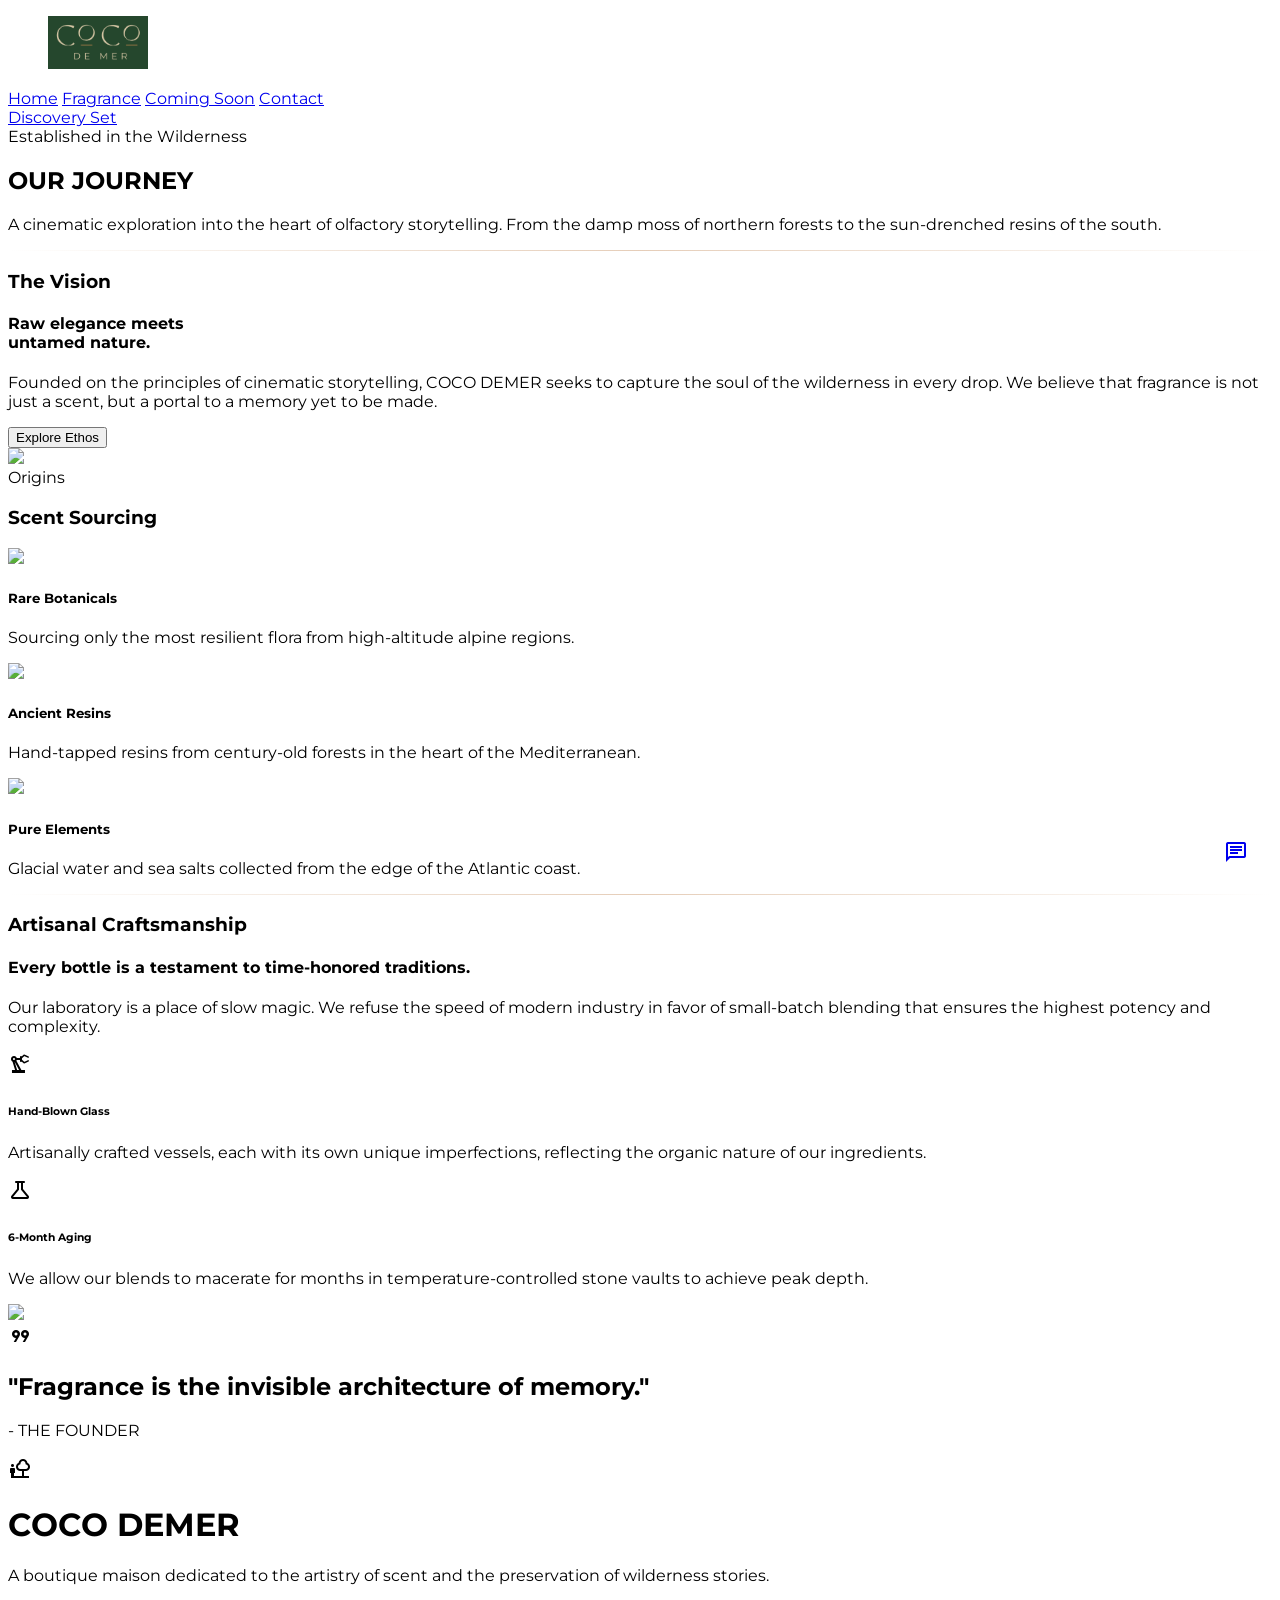
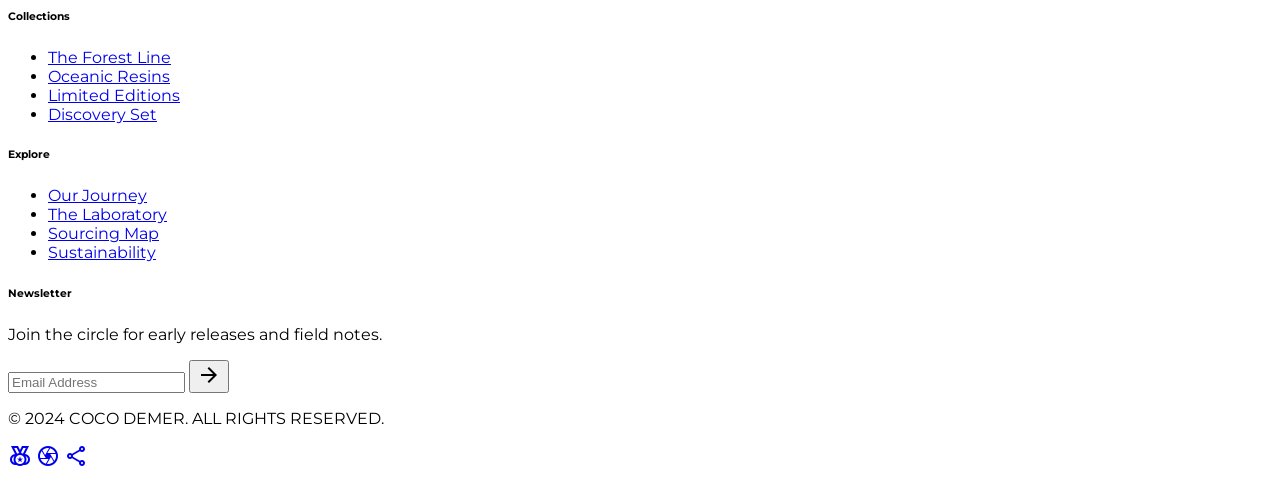
==== about.html @ be8e354a "new" ====
<!DOCTYPE html>

<html class="dark" lang="en"><head>
<meta charset="utf-8"/>
<meta content="width=device-width, initial-scale=1.0" name="viewport"/>
<title>COCO DEMER | Our Journey</title>
<script src="https://cdn.tailwindcss.com?plugins=forms,container-queries"></script>
<link href="https://fonts.googleapis.com/css2?family=Material+Symbols+Outlined:wght@100..700,0..1&amp;display=swap" rel="stylesheet"/>
<link href="https://fonts.googleapis.com/css2?family=Material+Symbols+Outlined:wght,FILL@100..700,0..1&amp;display=swap" rel="stylesheet"/>
<script id="tailwind-config">
        tailwind.config = {
            darkMode: "class",
            theme: {
                extend: {
                    colors: {
                        "primary": "#bf834f", // Gold-Bronze
                        "forest": "#1a241e", // Deep Forest Green
                        "beige": "#f5f2ed", // Soft Beige
                        "background-light": "#f8f7f6",
                        "background-dark": "#121412", // Very dark green-tinted black
                    },
                    fontFamily: {
                        "display": ["Montserrat", "sans-serif"],
                        "serif-accent": ["Tan Twinkle", "serif"]
                    },
                    borderRadius: {"DEFAULT": "0.25rem", "lg": "0.5rem", "xl": "0.75rem", "full": "9999px"},
                },
            },
        }
    </script>
<style>
    @font-face {
        font-family: 'Tan Twinkle';
        src: url('./font/TANTWINKLE.ttf') format('truetype');
    }
    @font-face {
        font-family: 'Montserrat';
        src: url('./font/Montserrat-Light.ttf') format('truetype');
        font-weight: 300;
    }
    @font-face {
        font-family: 'Montserrat';
        src: url('./font/Montserrat-Regular.ttf') format('truetype');
        font-weight: 400;
    }
    @font-face {
        font-family: 'Montserrat';
        src: url('./font/Montserrat-Medium.ttf') format('truetype');
        font-weight: 500;
    }
    @font-face {
        font-family: 'Montserrat';
        src: url('./font/Montserrat-SemiBold.ttf') format('truetype');
        font-weight: 600;
    }
    @font-face {
        font-family: 'Montserrat';
        src: url('./font/Montserrat-Bold.ttf') format('truetype');
        font-weight: 700;
    }
    .thin-gold-divider {
        height: 1px;
        background: linear-gradient(90deg, transparent, #bf834f, transparent);
        width: 100%;
        opacity: 0.4;
    }
    .hero-gradient {
        background: linear-gradient(180deg, rgba(26, 36, 30, 0.4) 0%, rgba(18, 20, 18, 1) 100%);
    }
    .whatsapp-float {
        position: fixed;
        bottom: 2rem;
        right: 2rem;
        z-index: 50;
    }
    body {
        font-family: 'Montserrat', sans-serif;
    }
    .mobile-menu {
        display: none;
        position: fixed;
        top: 70px;
        left: 0;
        width: 100%;
        background: #25472d;
        border-bottom: 1px solid rgba(191, 131, 79, 0.2);
        z-index: 40;
    }
    .mobile-menu.active {
        display: flex;
        flex-direction: column;
    }
    .mobile-menu a {
        padding: 16px 24px;
        color: rgba(255, 255, 255, 0.8);
        text-decoration: none;
        font-size: 14px;
        font-weight: 500;
        letter-spacing: 0.1em;
        text-transform: uppercase;
        border-bottom: 1px solid rgba(191, 131, 79, 0.1);
        transition: all 0.3s;
    }
    .mobile-menu a:hover {
        color: #bf834f;
        background: rgba(191, 131, 79, 0.1);
    }
    #hamburger {
        display: none;
    }
    @media (max-width: 768px) {
        #hamburger {
            display: flex;
        }
    }
</style>
</head>
<body class="bg-background-light dark:bg-background-dark font-display text-slate-900 dark:text-slate-100 overflow-x-hidden">
<!-- WhatsApp Floating Action Button -->
<a class="whatsapp-float bg-[#25D366] text-white p-4 rounded-full shadow-2xl flex items-center justify-center hover:scale-105 transition-transform" href="https://wa.me/8281180202?text=Hello%20there%2C%20I%20have%20a%20question" target="_blank">
<span class="material-symbols-outlined">chat</span>
</a>
<div class="relative flex min-h-screen w-full flex-col overflow-x-hidden">
<!-- Sticky Navigation -->
<nav class="fixed top-0 w-full z-50 bg-deep-forest border-b border-primary/20 px-6 md:px-20 py-4 flex items-center justify-between">
<div class="flex items-center gap-3">
<figure>
    <img width="100px" src="./img/O.png" alt="">
</figure>
</div>
<div class="hidden md:flex items-center gap-10">
<a class="text-white/80 hover:text-primary text-sm font-medium tracking-widest uppercase transition-colors" href="index.html">Home</a>
<a class="text-white/80 hover:text-primary text-sm font-medium tracking-widest uppercase transition-colors" href="product.html">Fragrance</a>
<a class="text-white/80 hover:text-primary text-sm font-medium tracking-widest uppercase transition-colors" href="soon.html">Coming&nbsp;Soon</a>
<a class="text-white/80 hover:text-primary text-sm font-medium tracking-widest uppercase transition-colors" href="contact.html">Contact</a>
</div>
<button id="hamburger" class="md:hidden text-white text-2xl p-2">
<span class="material-symbols-outlined">menu</span>
</button>
<a href="product.html" class="hidden md:inline-block bg-primary hover:bg-primary/90 text-white px-6 py-2 rounded-full text-xs font-bold tracking-widest uppercase transition-all">
            Discovery Set
        </a>
</nav>
<!-- Mobile Menu -->
<div id="mobile-menu" class="mobile-menu">
<a href="index.html">Home</a>
<a href="product.html">Fragrance</a>
<a href="soon.html">Coming Soon</a>
<a href="contact.html">Contact</a>
</div>
<script>
const hamburger = document.getElementById('hamburger');
const mobileMenu = document.getElementById('mobile-menu');
hamburger.addEventListener('click', function() {
    mobileMenu.classList.toggle('active');
});
document.querySelectorAll('#mobile-menu a').forEach(link => {
    link.addEventListener('click', function() {
        mobileMenu.classList.remove('active');
    });
});
</script>
<main class="flex-1 mt-16">
<!-- Hero Section -->
<section class="relative h-[90vh] flex flex-col justify-end px-6 lg:px-40 pb-20">
<div class="absolute inset-0 z-0">
<div class="absolute inset-0 hero-gradient z-10"></div>
<div class="w-full h-full bg-center bg-cover" data-alt="Enchanted deep misty green forest canopy" style="background-image: url('https://lh3.googleusercontent.com/aida-public/[base64]');"></div>
</div>
<div class="relative z-20 max-w-4xl">
<span class="text-primary uppercase tracking-[0.4em] text-sm mb-4 block">Established in the Wilderness</span>
<h2 class="text-6xl md:text-8xl font-extralight leading-tight mb-8 tan-twinkle-style">OUR <span class="text-primary italic">JOURNEY</span></h2>
<p class="text-lg md:text-xl text-slate-300 font-light max-w-2xl leading-relaxed">
                        A cinematic exploration into the heart of olfactory storytelling. From the damp moss of northern forests to the sun-drenched resins of the south.
                    </p>
</div>
</section>
<!-- The Vision Section (Beige Background) -->
<section class="bg-beige dark:bg-background-dark py-32 px-6 lg:px-40">
<div class="thin-gold-divider mb-20"></div>
<div class="grid grid-cols-1 lg:grid-cols-2 gap-20 items-center">
<div>
<h3 class="text-primary uppercase tracking-widest text-sm mb-6">The Vision</h3>
<h4 class="text-4xl md:text-5xl text-forest dark:text-slate-100 font-light leading-tight mb-8 tan-twinkle-style">
                            Raw elegance meets <br/><span class="font-bold">untamed nature.</span>
</h4>
<p class="text-forest/80 dark:text-slate-400 text-lg leading-relaxed mb-8">
                            Founded on the principles of cinematic storytelling, COCO DEMER seeks to capture the soul of the wilderness in every drop. We believe that fragrance is not just a scent, but a portal to a memory yet to be made.
                        </p>
<div class="flex gap-4">
<button class="px-8 py-3 bg-forest text-beige dark:bg-primary dark:text-background-dark font-bold uppercase tracking-widest text-xs rounded-full">Explore Ethos</button>
</div>
</div>
<div class="relative aspect-[4/5] overflow-hidden rounded-xl border border-primary/20 shadow-2xl">
<img class="w-full h-full object-cover" data-alt="Artistic perfume bottle in natural light shadow" src="https://lh3.googleusercontent.com/aida-public/[base64]"/>
</div>
</div>
</section>
<!-- Scent Sourcing Section (Forest Green) -->
<section class="bg-forest py-32 px-6 lg:px-40 text-slate-100">
<div class="flex flex-col items-center text-center mb-24">
<span class="text-primary uppercase tracking-[0.5em] text-xs mb-6">Origins</span>
<h3 class="text-4xl md:text-6xl font-extralight italic">Scent Sourcing</h3>
</div>
<div class="grid grid-cols-1 md:grid-cols-3 gap-12">
<div class="group">
<div class="aspect-square overflow-hidden rounded-lg mb-6 bg-background-dark border border-primary/20">
<img class="w-full h-full object-cover grayscale hover:grayscale-0 transition-all duration-700" data-alt="Raw botanical ingredients and dried herbs" src="https://lh3.googleusercontent.com/aida-public/[base64]"/>
</div>
<h5 class="text-primary uppercase tracking-widest text-sm mb-3">Rare Botanicals</h5>
<p class="text-slate-400 text-sm leading-relaxed">Sourcing only the most resilient flora from high-altitude alpine regions.</p>
</div>
<div class="group">
<div class="aspect-square overflow-hidden rounded-lg mb-6 bg-background-dark border border-primary/20">
<img class="w-full h-full object-cover grayscale hover:grayscale-0 transition-all duration-700" data-alt="Ancient tree resins and amber textures" src="https://lh3.googleusercontent.com/aida-public/[base64]"/>
</div>
<h5 class="text-primary uppercase tracking-widest text-sm mb-3">Ancient Resins</h5>
<p class="text-slate-400 text-sm leading-relaxed">Hand-tapped resins from century-old forests in the heart of the Mediterranean.</p>
</div>
<div class="group">
<div class="aspect-square overflow-hidden rounded-lg mb-6 bg-background-dark border border-primary/20">
<img class="w-full h-full object-cover grayscale hover:grayscale-0 transition-all duration-700" data-alt="Cold mountain water and mossy stone" src="https://lh3.googleusercontent.com/aida-public/[base64]"/>
</div>
<h5 class="text-primary uppercase tracking-widest text-sm mb-3">Pure Elements</h5>
<p class="text-slate-400 text-sm leading-relaxed">Glacial water and sea salts collected from the edge of the Atlantic coast.</p>
</div>
</div>
</section>
<!-- Artisanal Craftsmanship Section -->
<section class="py-32 px-6 lg:px-40 bg-background-light dark:bg-background-dark">
<div class="thin-gold-divider mb-20"></div>
<div class="grid grid-cols-1 lg:grid-cols-12 gap-16 items-start">
<div class="lg:col-span-4 sticky top-32">
<h3 class="text-primary uppercase tracking-widest text-sm mb-6">Artisanal Craftsmanship</h3>
<h4 class="text-4xl font-light mb-8">Every bottle is a testament to <span class="italic">time-honored traditions</span>.</h4>
<p class="text-slate-500 dark:text-slate-400 leading-relaxed mb-6">
                            Our laboratory is a place of slow magic. We refuse the speed of modern industry in favor of small-batch blending that ensures the highest potency and complexity.
                        </p>
</div>
<div class="lg:col-span-8 flex flex-col gap-24">
<div class="grid grid-cols-1 md:grid-cols-2 gap-8">
<div class="flex flex-col gap-6">
<div class="bg-primary/5 rounded-xl p-8 border border-primary/10">
<span class="material-symbols-outlined text-primary text-4xl mb-4">precision_manufacturing</span>
<h6 class="text-xl font-bold mb-3">Hand-Blown Glass</h6>
<p class="text-slate-500 dark:text-slate-400 text-sm leading-relaxed">Artisanally crafted vessels, each with its own unique imperfections, reflecting the organic nature of our ingredients.</p>
</div>
<div class="bg-primary/5 rounded-xl p-8 border border-primary/10">
<span class="material-symbols-outlined text-primary text-4xl mb-4">science</span>
<h6 class="text-xl font-bold mb-3">6-Month Aging</h6>
<p class="text-slate-500 dark:text-slate-400 text-sm leading-relaxed">We allow our blends to macerate for months in temperature-controlled stone vaults to achieve peak depth.</p>
</div>
</div>
<div class="relative overflow-hidden rounded-xl h-full min-h-[400px]">
<img class="w-full h-full object-cover" data-alt="Close up of artisanal gold leaf application" src="https://lh3.googleusercontent.com/aida-public/[base64]"/>
</div>
</div>
</div>
</div>
</section>
<!-- Final Quote / Outro -->
<section class="py-40 flex flex-col items-center justify-center text-center px-6 bg-beige dark:bg-forest">
<div class="max-w-3xl">
<span class="material-symbols-outlined text-primary text-6xl mb-10">format_quote</span>
<h2 class="text-4xl md:text-6xl font-extralight text-forest dark:text-slate-100 leading-tight italic">
                        "Fragrance is the invisible architecture of memory."
                    </h2>
<p class="mt-8 text-primary font-bold uppercase tracking-[0.3em]">- THE FOUNDER</p>
</div>
</section>
</main>
<!-- Footer -->
<footer class="bg-background-dark border-t border-primary/10 py-20 px-6 lg:px-40">
<div class="grid grid-cols-1 md:grid-cols-4 gap-12">
<div class="md:col-span-1">
<div class="flex items-center gap-3 mb-8">
<div class="text-primary">
<span class="material-symbols-outlined text-2xl">nature_people</span>
</div>
<h1 class="text-lg font-extrabold tracking-[0.2em] text-slate-100 uppercase">COCO DEMER</h1>
</div>
<p class="text-slate-500 text-sm leading-relaxed">
                        A boutique maison dedicated to the artistry of scent and the preservation of wilderness stories.
                    </p>
</div>
<div>
<h6 class="text-primary uppercase tracking-widest text-xs font-bold mb-6">Collections</h6>
<ul class="flex flex-col gap-4 text-slate-400 text-sm">
<li><a class="hover:text-primary transition-colors" href="#">The Forest Line</a></li>
<li><a class="hover:text-primary transition-colors" href="#">Oceanic Resins</a></li>
<li><a class="hover:text-primary transition-colors" href="#">Limited Editions</a></li>
<li><a class="hover:text-primary transition-colors" href="#">Discovery Set</a></li>
</ul>
</div>
<div>
<h6 class="text-primary uppercase tracking-widest text-xs font-bold mb-6">Explore</h6>
<ul class="flex flex-col gap-4 text-slate-400 text-sm">
<li><a class="hover:text-primary transition-colors" href="#">Our Journey</a></li>
<li><a class="hover:text-primary transition-colors" href="#">The Laboratory</a></li>
<li><a class="hover:text-primary transition-colors" href="#">Sourcing Map</a></li>
<li><a class="hover:text-primary transition-colors" href="#">Sustainability</a></li>
</ul>
</div>
<div>
<h6 class="text-primary uppercase tracking-widest text-xs font-bold mb-6">Newsletter</h6>
<p class="text-slate-500 text-xs mb-4">Join the circle for early releases and field notes.</p>
<div class="flex">
<input class="bg-primary/5 border-primary/20 text-slate-100 text-sm w-full rounded-l-lg focus:ring-primary focus:border-primary" placeholder="Email Address" type="email"/>
<button class="bg-primary px-4 rounded-r-lg">
<span class="material-symbols-outlined text-background-dark">arrow_forward</span>
</button>
</div>
</div>
</div>
<div class="mt-20 pt-8 border-t border-primary/5 flex flex-col md:flex-row justify-between items-center gap-6">
<p class="text-slate-600 text-[10px] uppercase tracking-widest">© 2024 COCO DEMER. ALL RIGHTS RESERVED.</p>
<div class="flex gap-8 text-slate-600">
<a class="hover:text-primary transition-colors" href="#"><span class="material-symbols-outlined text-xl">social_leaderboard</span></a>
<a class="hover:text-primary transition-colors" href="#"><span class="material-symbols-outlined text-xl">camera</span></a>
<a class="hover:text-primary transition-colors" href="#"><span class="material-symbols-outlined text-xl">share</span></a>
</div>
</div>
</footer>
</div>
</body></html>
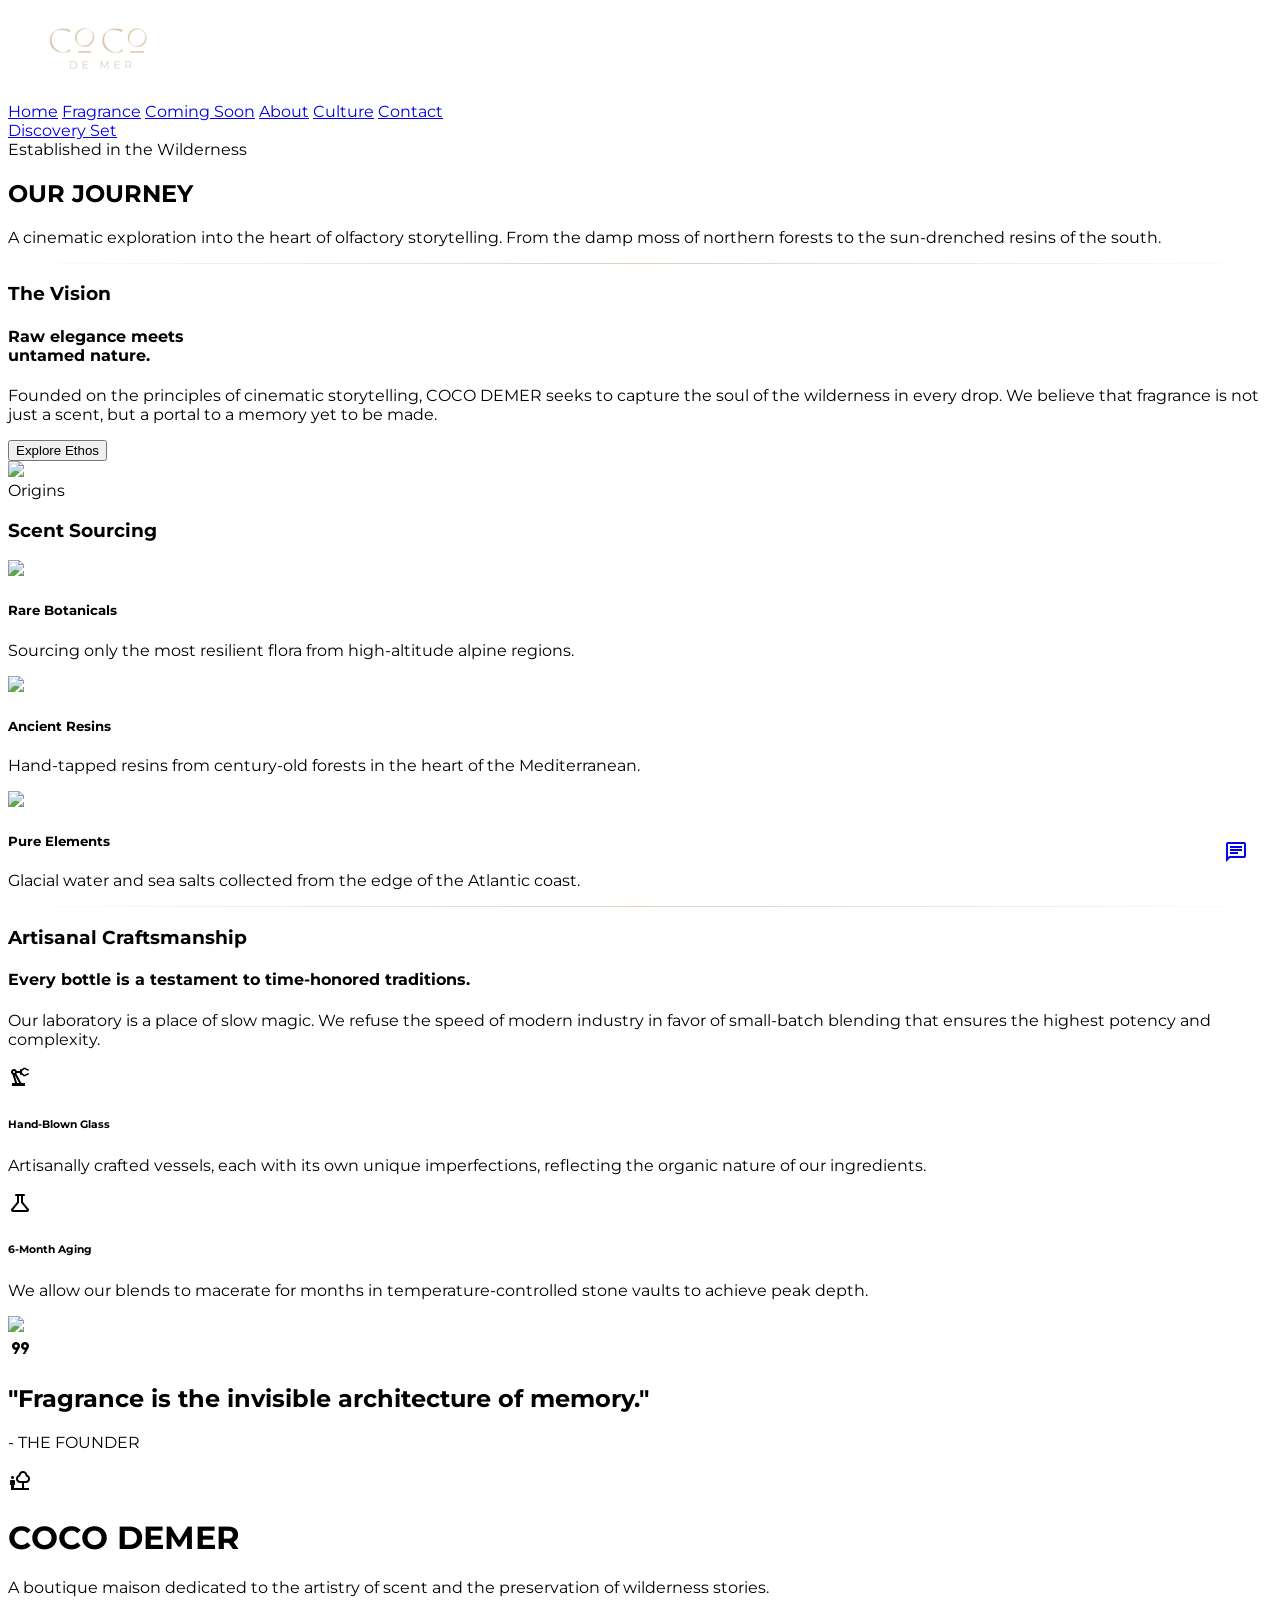
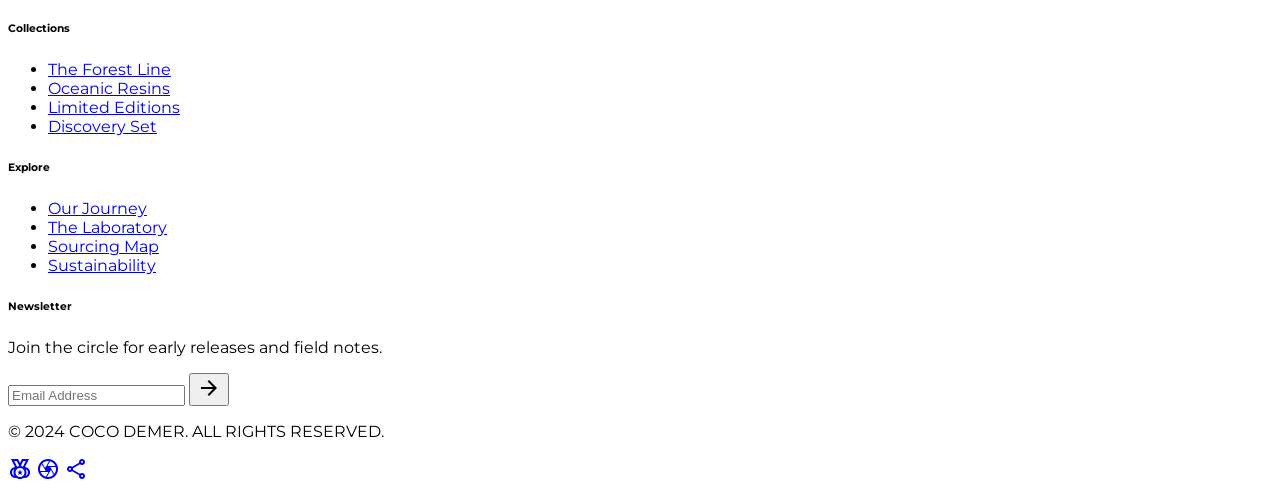
==== commit e88d834f: "new changes" ====
--- a/about.html
+++ b/about.html
@@ -8,25 +8,25 @@
 <link href="https://fonts.googleapis.com/css2?family=Material+Symbols+Outlined:wght@100..700,0..1&amp;display=swap" rel="stylesheet"/>
 <link href="https://fonts.googleapis.com/css2?family=Material+Symbols+Outlined:wght,FILL@100..700,0..1&amp;display=swap" rel="stylesheet"/>
 <script id="tailwind-config">
-        tailwind.config = {
-            darkMode: "class",
-            theme: {
-                extend: {
-                    colors: {
-                        "primary": "#bf834f", // Gold-Bronze
-                        "forest": "#1a241e", // Deep Forest Green
-                        "beige": "#f5f2ed", // Soft Beige
-                        "background-light": "#f8f7f6",
-                        "background-dark": "#121412", // Very dark green-tinted black
-                    },
-                    fontFamily: {
-                        "display": ["Montserrat", "sans-serif"],
-                        "serif-accent": ["Tan Twinkle", "serif"]
-                    },
-                    borderRadius: {"DEFAULT": "0.25rem", "lg": "0.5rem", "xl": "0.75rem", "full": "9999px"},
-                },
-            },
-        }
+    tailwind.config = {
+      darkMode: "class",
+      theme: {
+        extend: {
+          colors: {
+            "primary": "#bf834f",
+            "deep-forest": "#25472d",
+            "soft-beige": "#d6c6a5",
+            "background-light": "#f8f7f6",
+            "background-dark": "#161413",
+          },
+          fontFamily: {
+            "display": ["Montserrat", "sans-serif"],
+            "serif-accent": ["Tan Twinkle", "serif"]
+          },
+          borderRadius: { "DEFAULT": "0.25rem", "lg": "0.5rem", "xl": "0.75rem", "full": "9999px" },
+        },
+      },
+    }
     </script>
 <style>
     @font-face {
@@ -117,21 +117,23 @@
 </head>
 <body class="bg-background-light dark:bg-background-dark font-display text-slate-900 dark:text-slate-100 overflow-x-hidden">
 <!-- WhatsApp Floating Action Button -->
-<a class="whatsapp-float bg-[#25D366] text-white p-4 rounded-full shadow-2xl flex items-center justify-center hover:scale-105 transition-transform" href="https://wa.me/8281180202?text=Hello%20there%2C%20I%20have%20a%20question" target="_blank">
+<a class="whatsapp-float bg-[#25D366] text-white p-4 rounded-full shadow-2xl flex items-center justify-center hover:scale-105 transition-transform" href="https://wa.me/9895522449?text=Hello%20there%2C%20I%20have%20a%20question" target="_blank">
 <span class="material-symbols-outlined">chat</span>
 </a>
 <div class="relative flex min-h-screen w-full flex-col overflow-x-hidden">
 <!-- Sticky Navigation -->
-<nav class="fixed top-0 w-full z-50 bg-deep-forest border-b border-primary/20 px-6 md:px-20 py-4 flex items-center justify-between">
+<nav class="fixed top-0 w-full z-50 border-b border-primary/20 px-6 md:px-20 py-4 flex items-center justify-between">
 <div class="flex items-center gap-3">
 <figure>
-    <img width="100px" src="./img/O.png" alt="">
+    <img width="100px" src="./img/cocodemer-bg-none.png" alt="">
 </figure>
 </div>
 <div class="hidden md:flex items-center gap-10">
 <a class="text-white/80 hover:text-primary text-sm font-medium tracking-widest uppercase transition-colors" href="index.html">Home</a>
 <a class="text-white/80 hover:text-primary text-sm font-medium tracking-widest uppercase transition-colors" href="product.html">Fragrance</a>
 <a class="text-white/80 hover:text-primary text-sm font-medium tracking-widest uppercase transition-colors" href="soon.html">Coming&nbsp;Soon</a>
+<a class="text-white/80 hover:text-primary text-sm font-medium tracking-widest uppercase transition-colors" href="about.html">About</a>
+<a class="text-white/80 hover:text-primary text-sm font-medium tracking-widest uppercase transition-colors" href="culture.html">Culture</a>
 <a class="text-white/80 hover:text-primary text-sm font-medium tracking-widest uppercase transition-colors" href="contact.html">Contact</a>
 </div>
 <button id="hamburger" class="md:hidden text-white text-2xl p-2">
@@ -146,6 +148,8 @@
 <a href="index.html">Home</a>
 <a href="product.html">Fragrance</a>
 <a href="soon.html">Coming Soon</a>
+<a href="about.html">About</a>
+<a href="culture.html">Culture</a>
 <a href="contact.html">Contact</a>
 </div>
 <script>
@@ -160,7 +164,7 @@
     });
 });
 </script>
-<main class="flex-1 mt-16">
+<main class="flex-1">
 <!-- Hero Section -->
 <section class="relative h-[90vh] flex flex-col justify-end px-6 lg:px-40 pb-20">
 <div class="absolute inset-0 z-0">
